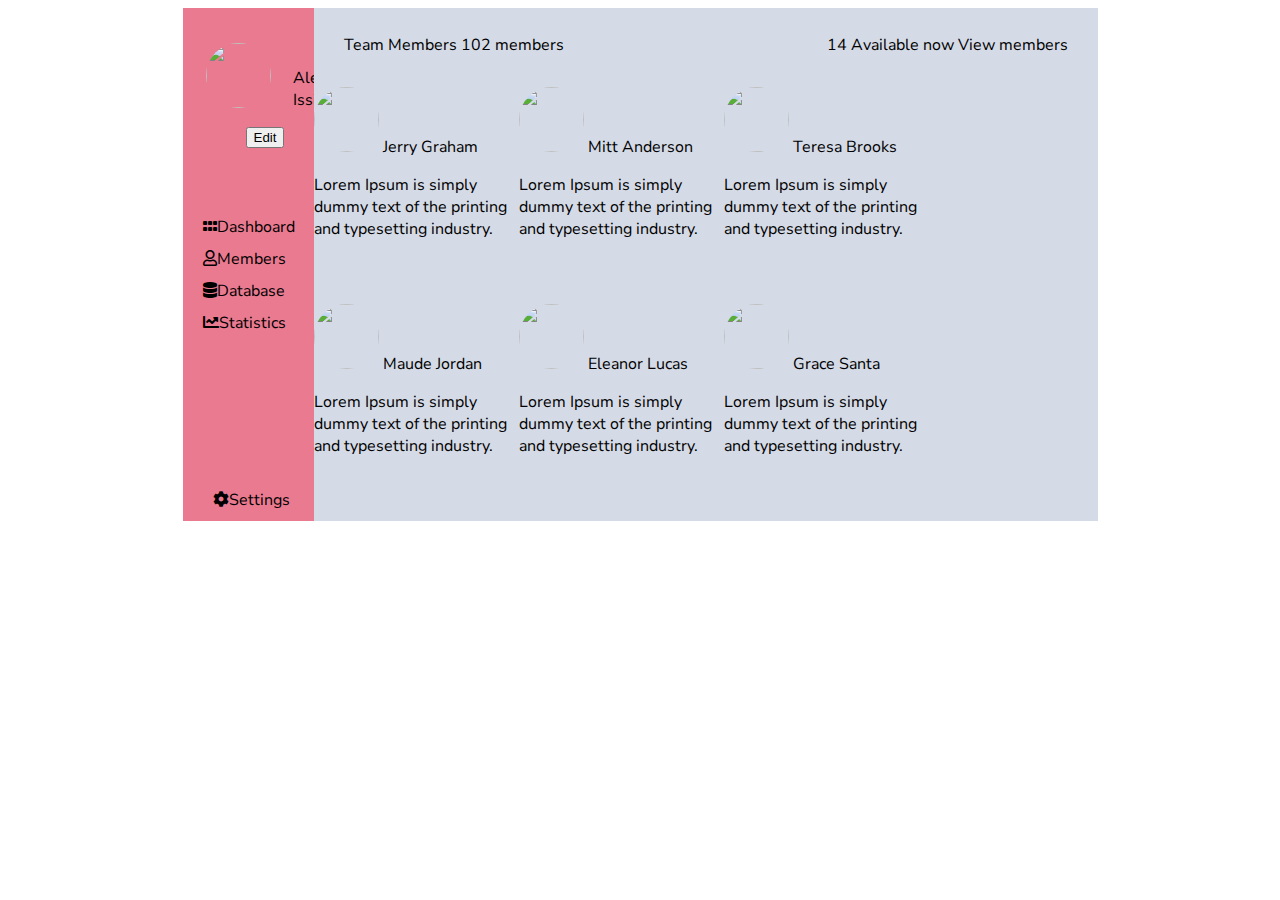
==== index.html @ 1e622759 "ejercicio clase 22" ====
<!DOCTYPE html>
<html>

<head>
    <title></title>
    <link href="https://fonts.googleapis.com/css?family=Nunito+Sans&display=swap" rel="stylesheet">
    <link rel="stylesheet" href="https://cdnjs.cloudflare.com/ajax/libs/font-awesome/5.11.2/css/all.css">
    <link type="text/css" rel="stylesheet" href="Nueva carpeta/main.css">
</head>

<body>
    <div class="container">
        <div class="info">
            <div class="profile">
                <img src="https://randomuser.me/api/portraits/women/26.jpg">
                <span class="name">Alec Issigonis</span>
                <button>Edit</button>
            </div>
            <div class="options">
                <div><i class="fas fa-grip-horizontal"></i>Dashboard</div>
                <div><i class="far fa-user"></i>Members</div>
                <div><i class="fas fa-database"></i>Database</div>
                <div><i class="fas fa-chart-line"></i>Statistics</div>
            </div>
            <span class="settings"><i class="fas fa-cog"></i>Settings</span>
        </div>

        <div class="cards">
            <div class="one">
                <span>Team Members</span>
                <span>102 members</span>
            </div>
            <div class="two">
                <span>14 Available now</span>
                <span>View members</span>
            </div>
            <div class="group">
                <div class="card"><img src="https://randomuser.me/api/portraits/women/54.jpg">
                    <span>Jerry Graham</span>
                    <p>Lorem Ipsum is simply dummy text of the printing and typesetting industry.</p>
                </div>
                <div class="card"><img src="https://randomuser.me/api/portraits/men/81.jpg">
                    <span>Mitt Anderson</span>
                    <p>Lorem Ipsum is simply dummy text of the printing and typesetting industry.</p>
                </div>
                <div class="card"><img src="https://randomuser.me/api/portraits/men/27.jpg">
                    <span>Teresa Brooks</span>
                    <p>Lorem Ipsum is simply dummy text of the printing and typesetting industry.</p>
                </div>
                <div class="card"><img src="https://randomuser.me/api/portraits/men/66.jpg">
                    <span>Maude Jordan</span>
                    <p>Lorem Ipsum is simply dummy text of the printing and typesetting industry.</p>
                </div>
                <div class="card"><img src="https://randomuser.me/api/portraits/men/58.jpg">
                    <span>Eleanor Lucas</span>
                    <p>Lorem Ipsum is simply dummy text of the printing and typesetting industry.</p>
                </div>
                <div class="card"><img src="https://randomuser.me/api/portraits/women/51.jpg">
                    <span>Grace Santa</span>
                    <p>Lorem Ipsum is simply dummy text of the printing and typesetting industry.</p>
                </div>
            </div>
        </div>
    </div>
</body>

</html>
---- Nueva carpeta/main.css ----
body {
  font-family: Nunito Sans, sans-serif; }

.container {
  width: 915px;
  display: flex;
  margin: 0 auto; }

.info {
  background-color: #ea7a90;
  display: flex;
  flex-direction: column;
  position: relative;
  width: 206px; }
  .info .options {
    position: absolute;
    top: 188px;
    left: 20px; }
  .info div {
    margin-top: 10px; }
  .info .settings {
    position: absolute;
    bottom: 10px;
    left: 30px; }
  .info button {
    position: absolute;
    left: 63px;
    top: 109px; }

.profile {
  position: relative; }
  .profile img {
    width: 65px;
    height: 65px;
    border-radius: 50%;
    position: absolute;
    left: 23px;
    top: 25px; }
  .profile .name {
    position: absolute;
    top: 49px;
    left: 110px; }

.cards {
  background-color: #d4dae6;
  position: relative; }
  .cards .one {
    position: absolute;
    top: 26px;
    left: 30px; }
  .cards .two {
    position: absolute;
    right: 30px;
    top: 26px; }
  .cards .group {
    padding-top: 79px;
    display: flex;
    flex-wrap: wrap; }
  .cards .card {
    width: 205px;
    height: 217px; }
  .cards img {
    width: 65px;
    height: 65px;
    border-radius: 50%; }

/*# sourceMappingURL=main.css.map */
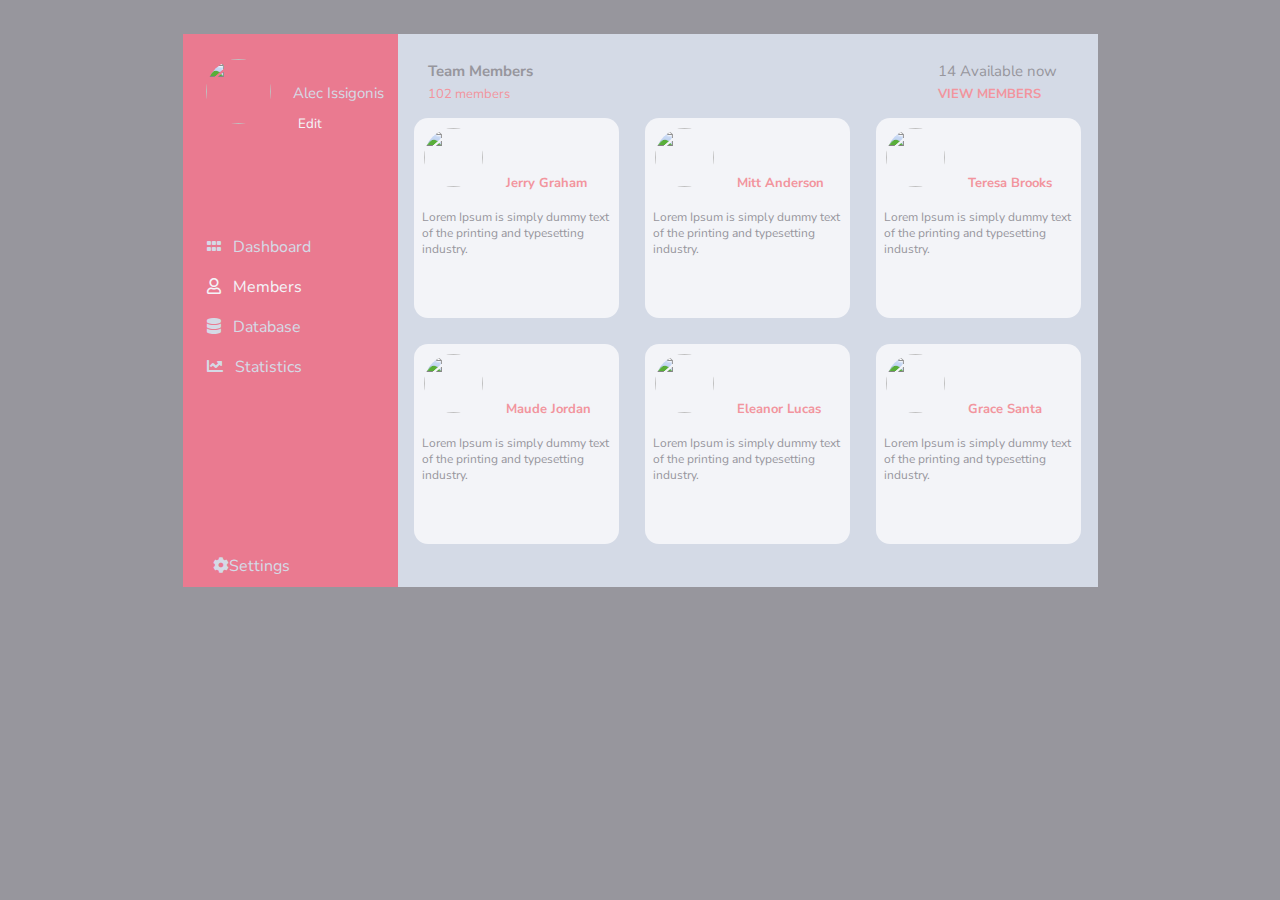
==== commit e699c8cb: "actualizo" ====
--- a/index.html
+++ b/index.html
@@ -27,12 +27,12 @@
 
         <div class="cards">
             <div class="one">
-                <span>Team Members</span>
+                <span>Team Members</span><br>
                 <span>102 members</span>
             </div>
             <div class="two">
-                <span>14 Available now</span>
-                <span>View members</span>
+                <span>14 Available now</span><br>
+                <span>VIEW MEMBERS</span>
             </div>
             <div class="group">
                 <div class="card"><img src="https://randomuser.me/api/portraits/women/54.jpg">
--- a/Nueva carpeta/main.css
+++ b/Nueva carpeta/main.css
@@ -1,31 +1,42 @@
 body {
-  font-family: Nunito Sans, sans-serif; }
+  font-family: Nunito Sans, sans-serif;
+  background-color: #97969d; }
 
 .container {
   width: 915px;
   display: flex;
-  margin: 0 auto; }
+  margin: 34px auto; }
 
 .info {
   background-color: #ea7a90;
   display: flex;
   flex-direction: column;
   position: relative;
-  width: 206px; }
+  width: 427px;
+  color: #d4dae6; }
   .info .options {
     position: absolute;
     top: 188px;
     left: 20px; }
-  .info div {
-    margin-top: 10px; }
+    .info .options :nth-child(2) {
+      color: #f3f4f8; }
+    .info .options div {
+      margin-top: 10px;
+      padding: 4px; }
+    .info .options i {
+      padding-right: 12px; }
   .info .settings {
     position: absolute;
     bottom: 10px;
     left: 30px; }
   .info button {
     position: absolute;
-    left: 63px;
-    top: 109px; }
+    left: 109px;
+    top: 80px;
+    font-family: Nunito Sans, sans-serif;
+    background-color: #ea7a90;
+    border: none;
+    color: #f3f4f8; }
 
 .profile {
   position: relative; }
@@ -39,7 +50,8 @@
   .profile .name {
     position: absolute;
     top: 49px;
-    left: 110px; }
+    left: 110px;
+    font-size: 15px; }
 
 .cards {
   background-color: #d4dae6;
@@ -48,20 +60,49 @@
     position: absolute;
     top: 26px;
     left: 30px; }
+    .cards .one :nth-child(1) {
+      color: #97969d;
+      font-size: 15px;
+      font-weight: bold; }
+    .cards .one :nth-child(3) {
+      font-size: 13px;
+      color: #f2959e; }
   .cards .two {
     position: absolute;
-    right: 30px;
+    right: 41px;
     top: 26px; }
+    .cards .two :nth-child(1) {
+      color: #97969d;
+      font-size: 15px; }
+    .cards .two :nth-child(3) {
+      font-size: 13px;
+      color: #f2959e;
+      font-weight: bold; }
   .cards .group {
-    padding-top: 79px;
+    padding: 71px 0px 30px;
     display: flex;
-    flex-wrap: wrap; }
-  .cards .card {
-    width: 205px;
-    height: 217px; }
-  .cards img {
-    width: 65px;
-    height: 65px;
-    border-radius: 50%; }
+    flex-wrap: wrap;
+    justify-content: center; }
+
+.card {
+  width: 205px;
+  height: 200px;
+  background-color: #f3f4f8;
+  margin: 13px;
+  border-radius: 14px; }
+  .card img {
+    width: 59px;
+    height: 59px;
+    border-radius: 50%;
+    padding: 10px; }
+  .card span {
+    padding: 9px;
+    color: #f2959e;
+    font-weight: bold;
+    font-size: 13px; }
+  .card p {
+    color: #97969d;
+    padding-left: 8px;
+    font-size: 12px; }
 
 /*# sourceMappingURL=main.css.map */
